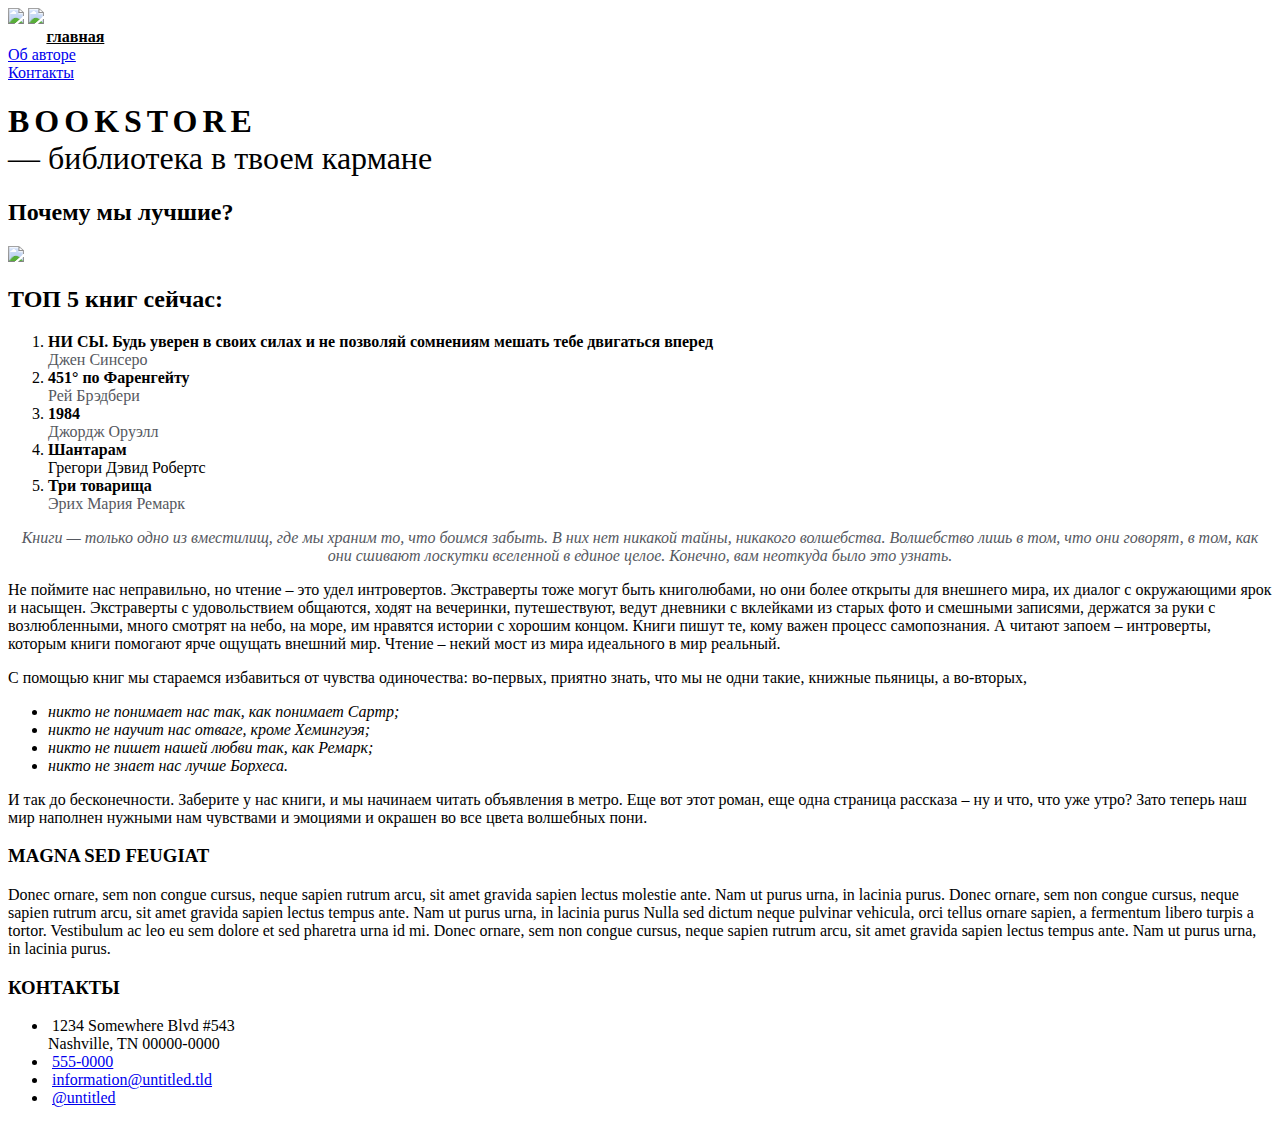
==== index.html @ e0ef3485 "Add files via upload" ====
<!DOCTYPE html>
<html lang="en">
<head>
    <meta charset="UTF-8">
    <meta name="viewport" content="width=device-width, initial-scale=1.0">
    <link rel="stylesheet" href="assets/css/style.css">
    <title>Hexa</title>
</head>

<body>
    <header>
        <div class="container">
            <a href="index.html"><img  id="logo" src="images/logo.png"></a>
            <img src="images/1.png" id="shelv">
            <div class="menu">
                <a href="index.html">главная</a><br>
                <a href="author.html">Об авторе</a><br>
                <a href="contact.html">Контакты</a><br>
            </div>
        </div>
        <style>
        .menu a:nth-child(1){
        color:black;
        padding-left: 3vw;
        font-weight: 700;
    }
    .menu a:nth-child(2), .menu a:nth-child(3){
        padding-right: 8vw;
    }
        </style>
        <h1 class="tagline"><span style="letter-spacing: 5px;">BOOKSTORE</span> <br>
            <span style="font-weight: 300;"> — библиотека в твоем кармане</span></h1>
    </header>
    <div class="main">
        <div class="text">
               <h2> Почему мы лучшие?</h2>
        </div>
        <img src="images/banner.jpg" class="baner">
        <div id="sidebar2">
                <h2>ТОП 5 книг сейчас:</h2>
        </div>
        <div class="books">
            <ol>
                <li><strong>НИ СЫ. Будь уверен в своих силах и не позволяй
                    сомнениям мешать тебе двигаться вперед</strong>
                    <br><span style="color: #555860;">Джен Синсеро</span></li>
                <li><strong> 451° по Фаренгейту</strong><br>
                    <span style="color: #555860;">Рей Брэдбери</span></li>
                <li><strong>1984</strong><br>
                    <span style="color: #555860;">
                        Джордж Оруэлл</span></li>
                <li><strong>Шантарам</strong><br>Грегори Дэвид Робертс</li>
                <li><strong>Три товарища</strong><br><span style="color: #555860;">Эрих Мария Ремарк</span></li>
            </ol>

        </div>
        <div class="blockquote">
        <p style="text-align: center; color: #555860;">
            <em>Книги — только одно из вместилищ, где мы храним то, что боимся забыть.
            В них нет никакой тайны, никакого волшебства. Волшебство лишь в том,
            что они говорят, в том, как они сшивают лоскутки вселенной в единое целое.
            Конечно, вам неоткуда было это узнать.</em></p>
            <p>Не поймите нас неправильно, но чтение – это удел интровертов.
            Экстраверты тоже могут быть книголюбами, но они более открыты для
            внешнего мира, их диалог с окружающими ярок и насыщен. Экстраверты
            с удовольствием общаются, ходят на вечеринки, путешествуют, ведут
            дневники с вклейками из старых фото и смешными записями, держатся
            за руки с возлюбленными, много смотрят на небо, на море, им нравятся
            истории с хорошим концом. Книги пишут те, кому важен процесс самопознания.
            А читают запоем – интроверты, которым книги помогают ярче ощущать внешний мир.
            Чтение – некий мост из мира идеального в мир реальный.</p>

        <p>С помощью книг мы стараемся избавиться от чувства одиночества:
            во-первых, приятно знать, что мы не одни такие, книжные пьяницы,
            а во-вторых,</p>
            <ul><em>
                <li>никто не понимает нас так, как понимает Сартр;</li>
                <li>никто не научит нас отваге, кроме Хемингуэя;</li>
                <li>никто не пишет нашей любви так, как Ремарк;</li>
                <li>никто не знает нас лучше Борхеса.</li>
            </em></ul>
                И так до бесконечности. Заберите у нас книги,
                и мы начинаем читать объявления в метро. Еще вот этот роман,
                еще одна страница рассказа – ну и что, что уже утро? Зато
                теперь наш мир наполнен нужными нам чувствами и эмоциями
                и окрашен во все цвета волшебных пони.
</p> </p></div>
    </div>
    <footer>
        <h3 class="footer-h3">MAGNA SED FEUGIAT</h1>
        <p class="footer-text">Donec ornare, sem non congue cursus, neque sapien rutrum arcu,
            sit amet gravida sapien lectus molestie ante. Nam ut purus
            urna, in lacinia purus. Donec ornare, sem non
            congue cursus, neque sapien rutrum arcu, sit amet
            gravida sapien lectus tempus ante. Nam ut purus urna, 
            in lacinia purus Nulla sed dictum neque pulvinar vehicula,
            orci tellus ornare sapien, a fermentum libero turpis a tortor.
            Vestibulum ac leo eu sem dolore et sed pharetra urna id mi.
            Donec ornare, sem non congue cursus, neque sapien rutrum arcu,
            sit amet gravida sapien lectus tempus ante. Nam ut purus urna,
            in lacinia purus.</p>
            <h3 class="footer-contact">КОНТАКТЫ</h3>
            <ul class="contact">
                <li><img src="images/home.svg" alt="">
                    1234 Somewhere Blvd #543<br />
                    Nashville, TN 00000-0000
                </li>
                <li><img src="images/phone-call.svg" alt="">
                    <a href="tel:555-0000"> 555-0000</a>
                </li>
                <li><img src="images/email.svg" alt="">
                    <a href="mailto:information@untitled.tld">information@untitled.tld</a>
                </li>
                <li><img src="images/twitter.svg" alt="">
                    <a href="#">@untitled</a>
                </li>
            </ul>
    </footer>
</body>
</html>
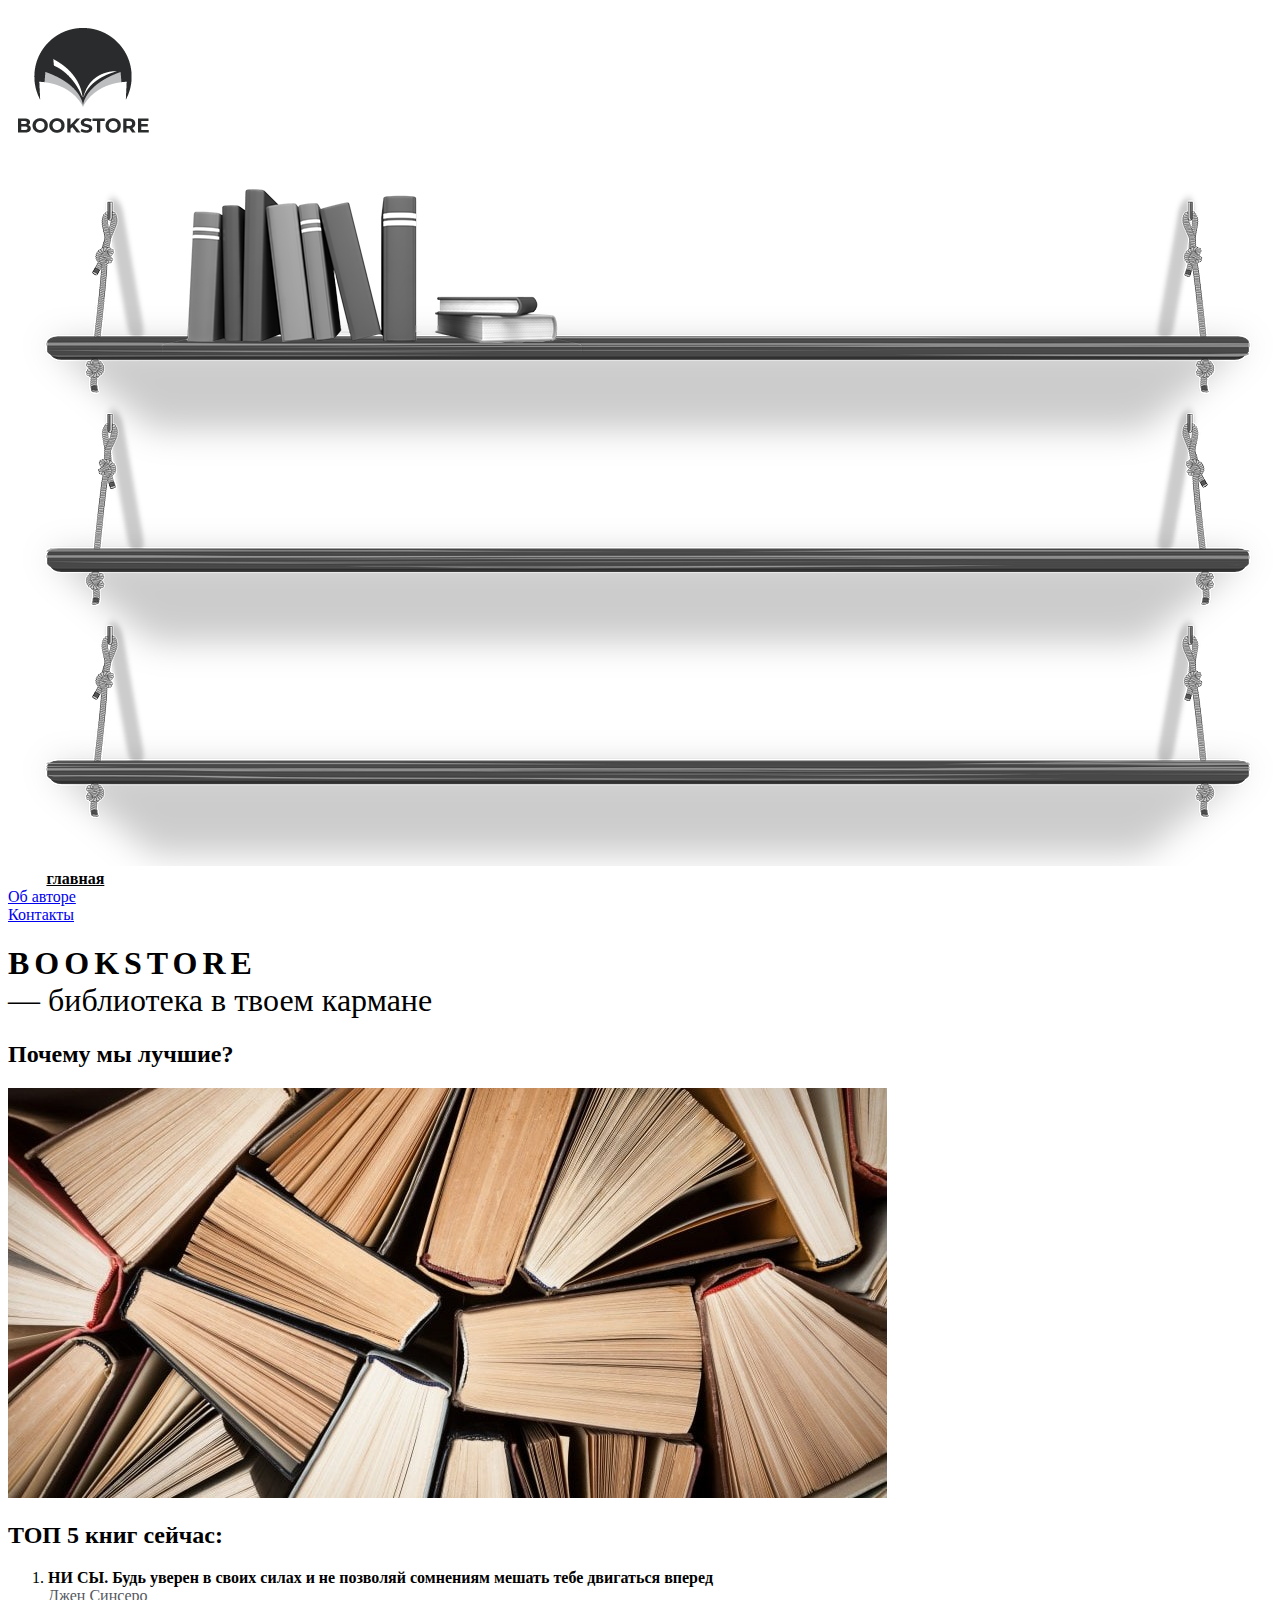
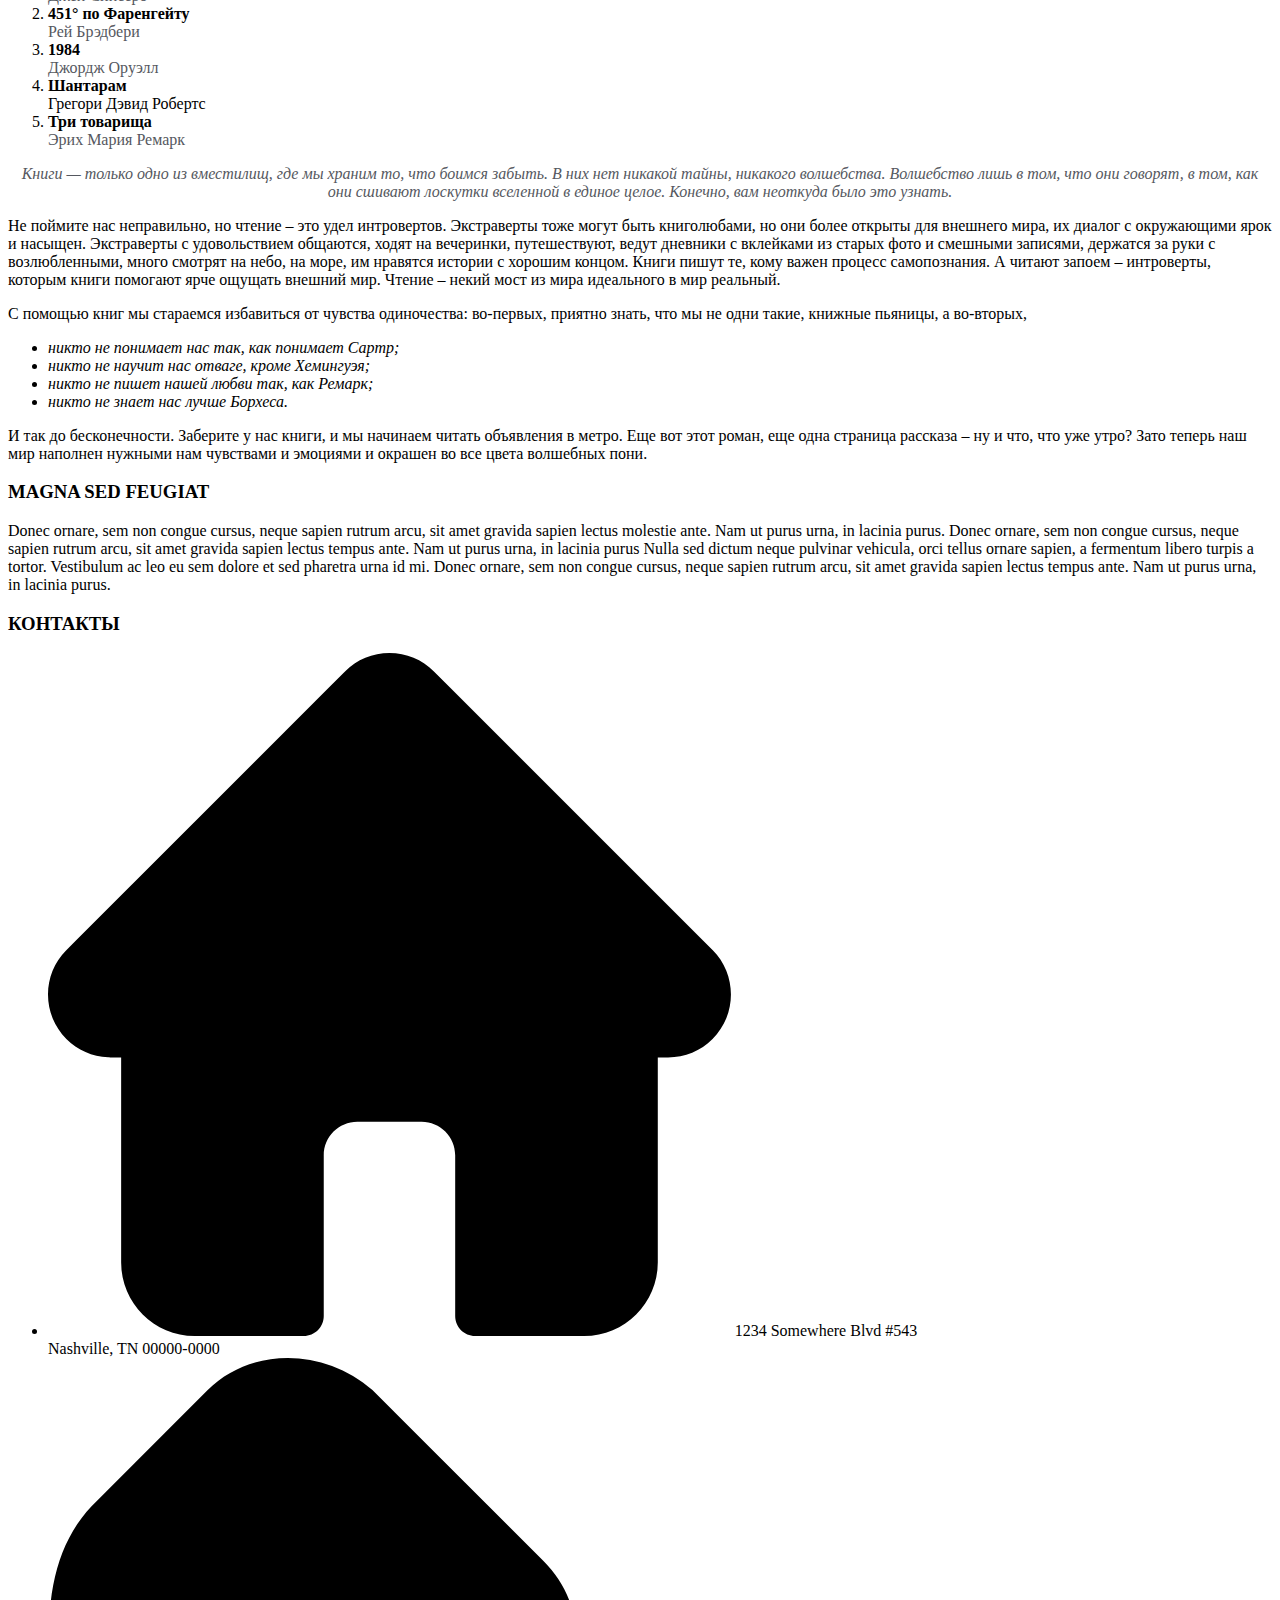
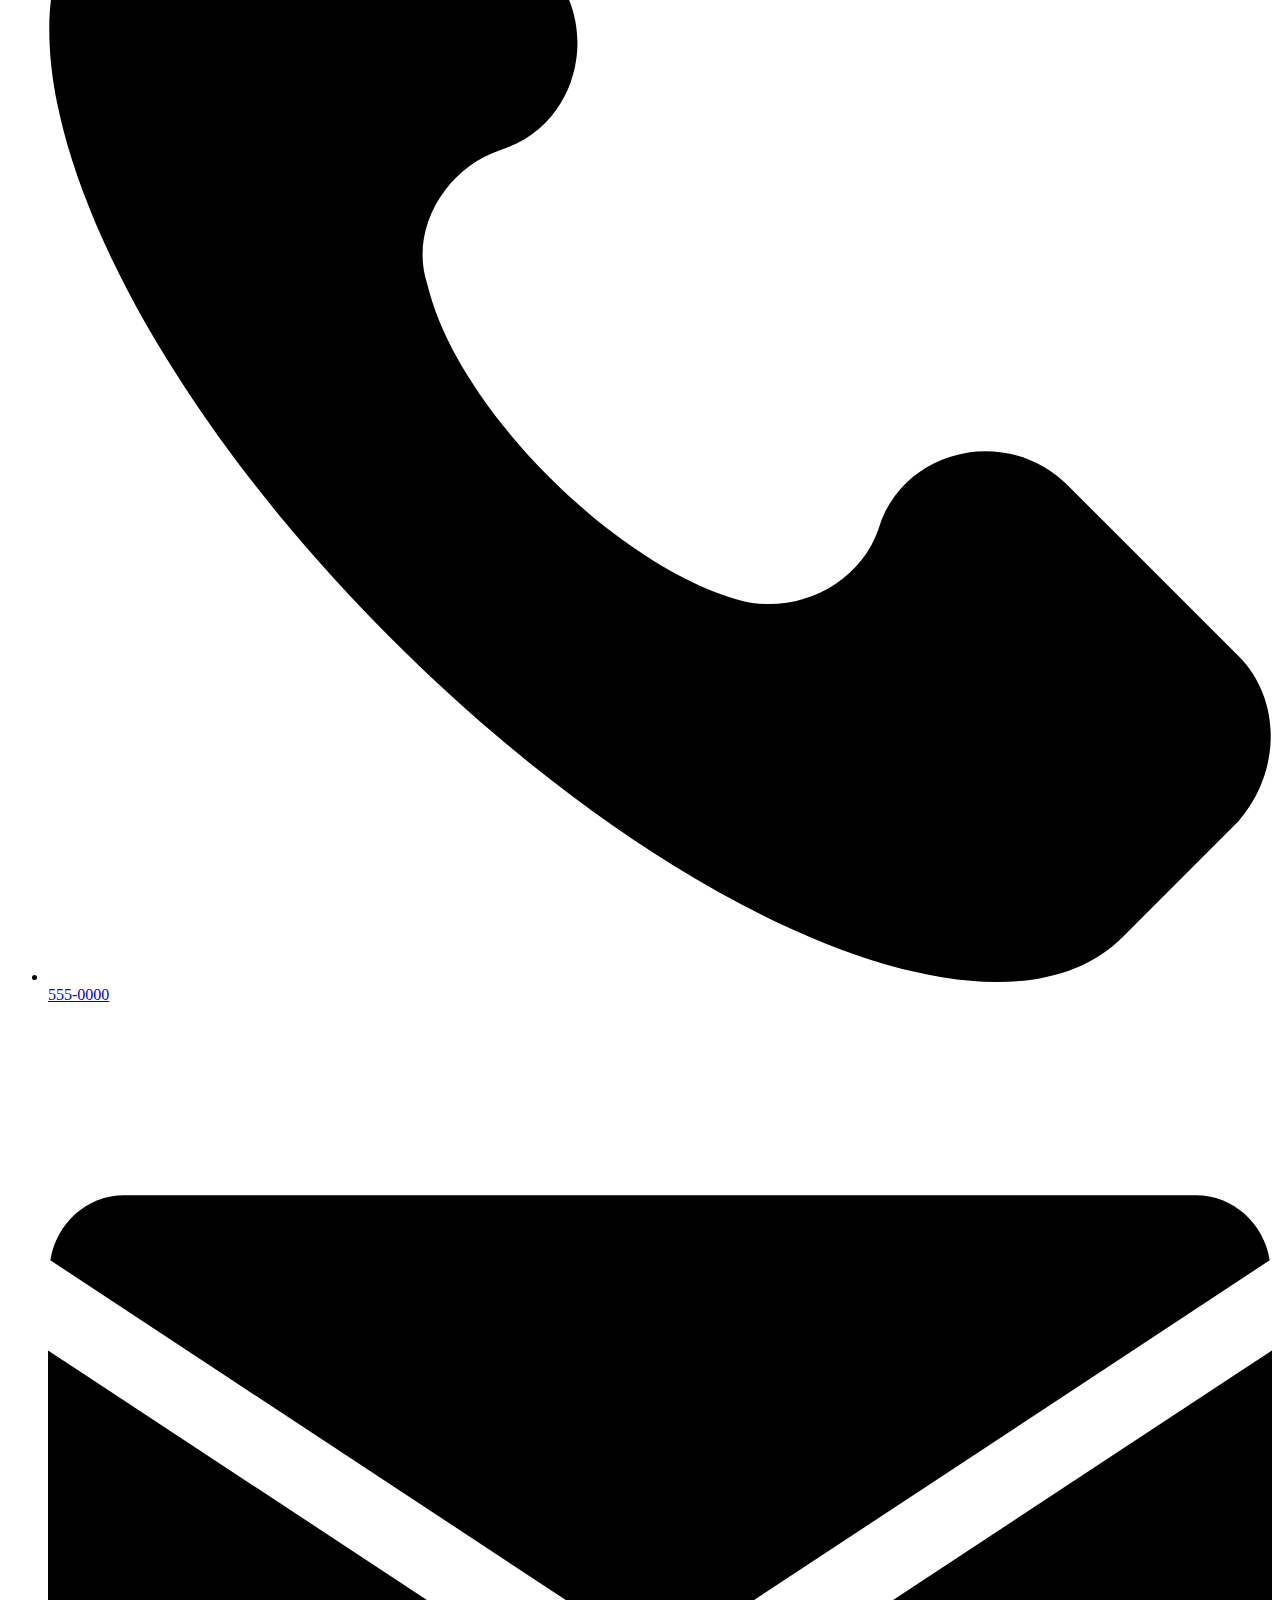
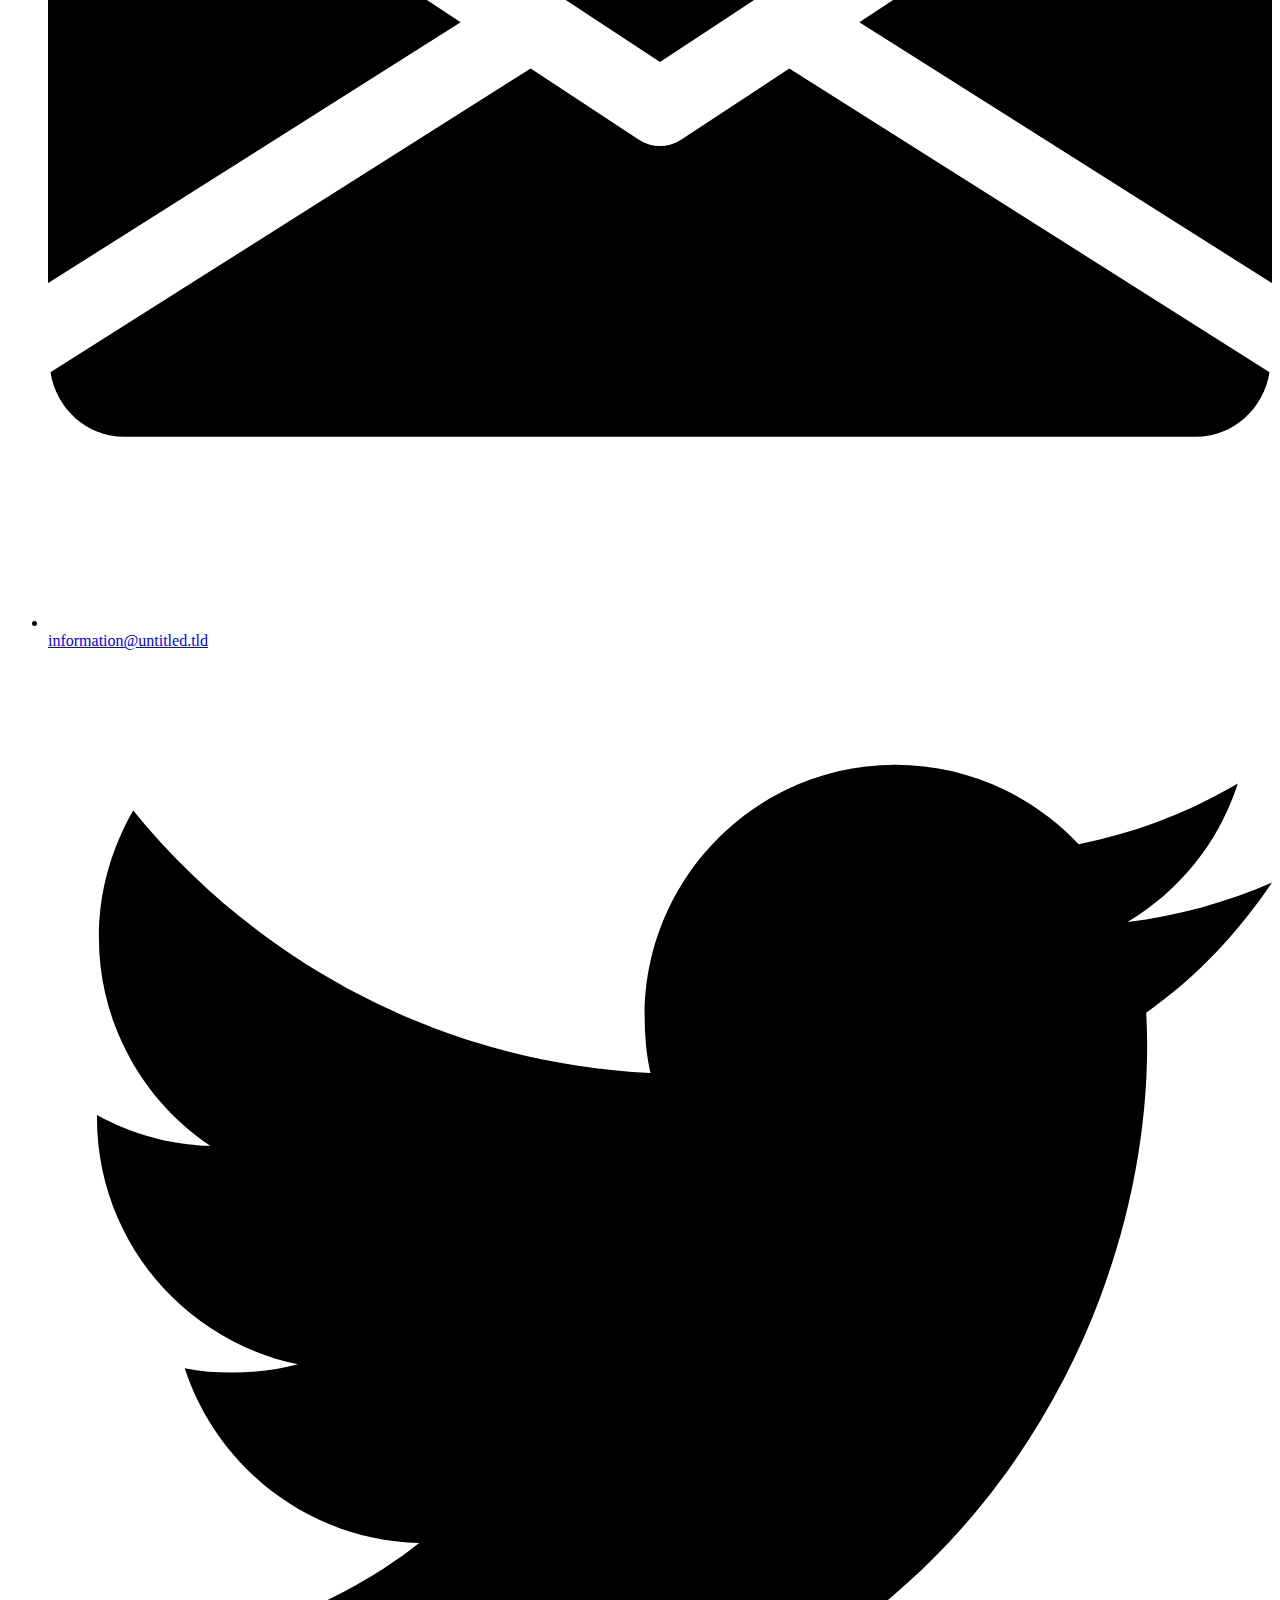
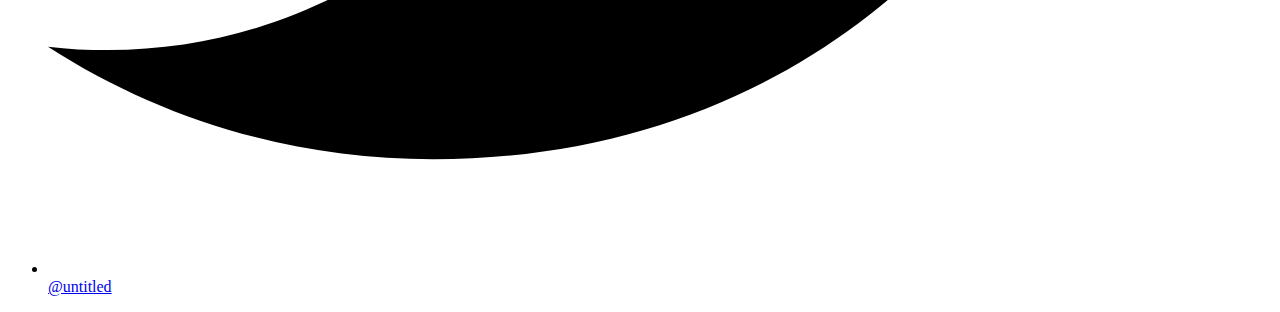
==== commit fafaab6f: "Update index.html" ====
--- a/index.html
+++ b/index.html
@@ -3,7 +3,7 @@
 <head>
     <meta charset="UTF-8">
     <meta name="viewport" content="width=device-width, initial-scale=1.0">
-    <link rel="stylesheet" href="assets/css/style.css">
+    <link rel="stylesheet" href="style.css">
     <title>Hexa</title>
 </head>
 
@@ -117,4 +117,4 @@
             </ul>
     </footer>
 </body>
-</html>+</html>
